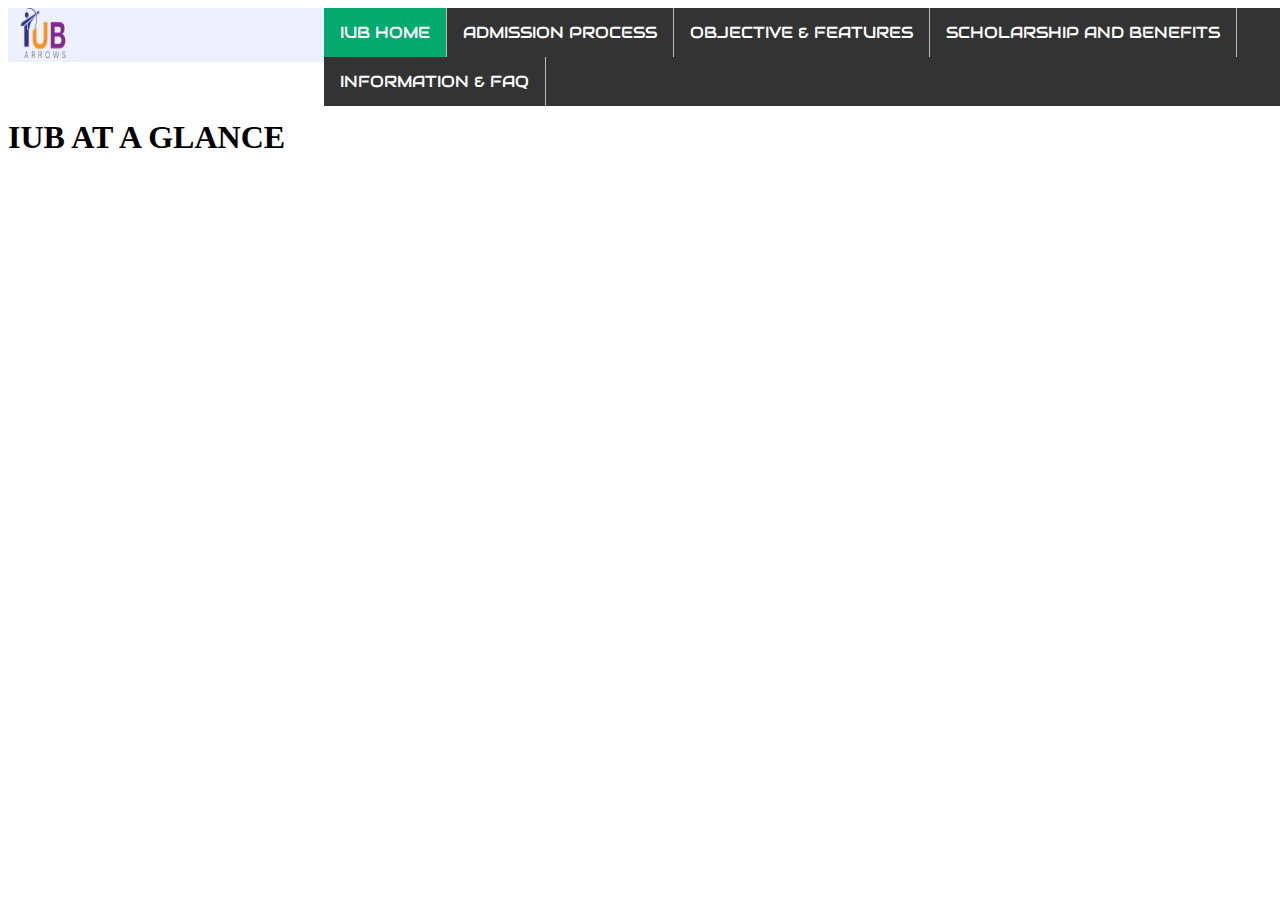
==== index.html @ 6827ff08 "navar(sticky) complete" ====
<!DOCTYPE html>
<html lang="en">
<head>
    <meta charset="UTF-8">
    <meta name="viewport" content="width=device-width, initial-scale=1.0">
    <title>iub home </title>
    <link rel="stylesheet" href="style.css">
    <link rel="stylesheet" href="https://fonts.googleapis.com/css?family=Audiowide">
</head>
<body>

    <div class="container">
        <div class="image">
      <img src="logo_2-978bea97-bc52-4305-9f88-c61fd70215d1.png" 
      alt="iub arrows" class="iubarrow" >
        </div>
        <div class="navbar">
            <ul>
                <li><a href="index.html" class="active">IUB HOME</a></li>
                <li><a href="admission.html" >ADMISSION PROCESS</a></li>
                <li><a href="objectivesandfeatures.html">OBJECTIVE & FEATURES </a></li>
                <li><a href="scholarship&benefits.html" >SCHOLARSHIP AND BENEFITS</a></li>
                <li><a href="info.html" >INFORMATION & FAQ</a></li>

              </ul>

        </div>
    </div>
    <br>
    <br>
       <h1>IUB AT A GLANCE</h1>
</body>
</html>
---- style.css ----
.container{
    display: grid;
    grid-template-columns: 1fr 3fr;
    background-color: #EDF1FF;

}
.iubarrow{
    height: 50px;
    width: 70px;
    
}
ul {
    list-style-type: none;
    margin: 0;
    padding: 0;
    overflow: hidden;
    background-color: #333;
    /* make it sticky navbar */
    position: fixed;
  top: 30;
  width: 80;
  }


   
  
  
  
li {
    float: left;
    /* Add a gray right border to all list items, except the last item (last-child) */
    border-right: 1px solid #bbb;
  }

  li a {
    display: block;
    color: white;
    text-align: center;
    padding: 14px 16px;
    text-decoration: none;
  }

  /* Change the link color to #111 (black) on hover */
li a:hover {
    background-color: #111;
  }

  .active {
    background-color: #04AA6D;
  }

/* using google fonts */
.navbar{
    font-family: "Audiowide", sans-serif;

}
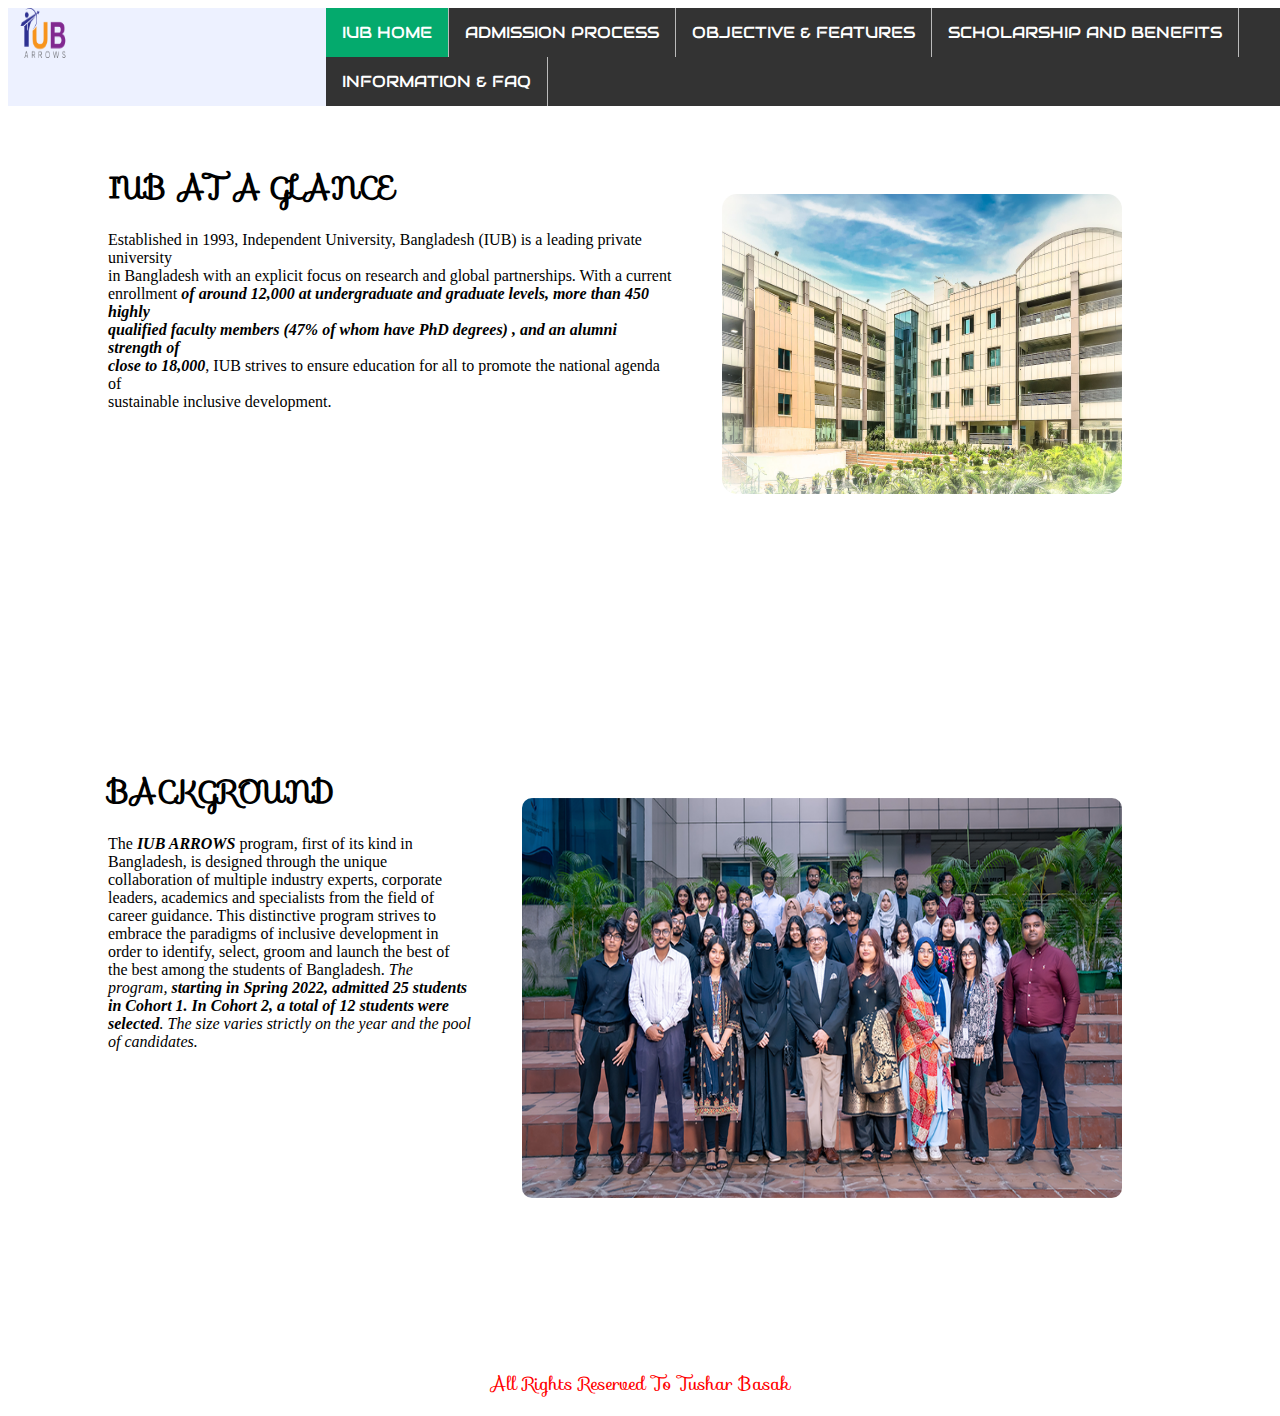
==== commit 70125f12: "iub home completed" ====
--- a/index.html
+++ b/index.html
@@ -6,6 +6,7 @@
     <title>iub home </title>
     <link rel="stylesheet" href="style.css">
     <link rel="stylesheet" href="https://fonts.googleapis.com/css?family=Audiowide">
+    <link rel="stylesheet" href="https://fonts.googleapis.com/css?family=Sofia&effect=fire">
 </head>
 <body>
 
@@ -28,6 +29,37 @@
     </div>
     <br>
     <br>
-       <h1>IUB AT A GLANCE</h1>
+    
+       <div class="iubinfo">
+        <div>
+            <h1 class="sofia">IUB AT A GLANCE</h1>
+            <p>
+             Established in 1993, Independent University, Bangladesh (IUB) is a leading private university <br> in Bangladesh with an explicit focus on research and global partnerships. With a current <br> enrollment  <i><b>of around 12,000 at undergraduate and graduate levels, more than 450 highly <br>qualified faculty members (47% of whom have PhD degrees) , and an alumni strength of <br>close to 18,000</b></i>, IUB strives  to ensure education for all to promote the national agenda of <br>sustainable inclusive development.
+            </p>
+
+        </div>
+        
+          <div >
+            <img src="iub campus.jpeg" alt="iubcampus" class="iubimage" >
+          </div>
+       
+
+       </div>
+       <div class="iubinfo">
+        <div>
+            <h1 class="sofia">BACKGROUND</h1>
+            <p>
+                The <i><b>IUB ARROWS</b> </i>program, first of its kind in Bangladesh, is designed through the unique collaboration of multiple industry experts, corporate leaders, academics and specialists from the field of career guidance. This distinctive program strives to embrace the paradigms of inclusive development in order to identify, select, groom and launch the best of the best among the students of Bangladesh. <i>The program, <b>starting in Spring 2022, admitted 25 students in Cohort 1. In Cohort 2, a total of 12 students were selected</b>. The size varies strictly on the year and the pool of candidates.</i>
+            </p>
+
+        </div>
+        
+          <div >
+            <img src="background image.png" alt="iubcampus" class="iubarrowbackground" >
+          </div>
+       
+
+       </div>
+       <footer class="footer">  <p>All Rights Reserved To Tushar Basak </p></footer>
 </body>
 </html>--- a/style.css
+++ b/style.css
@@ -3,6 +3,10 @@
     display: grid;
     grid-template-columns: 1fr 3fr;
     background-color: #EDF1FF;
+    /* make it sticky navbar */
+    position: fixed;
+  
+    width: 80;
 
 }
 .iubarrow{
@@ -17,9 +21,7 @@
     overflow: hidden;
     background-color: #333;
     /* make it sticky navbar */
-    position: fixed;
-  top: 30;
-  width: 80;
+  
   }
 
 
@@ -54,4 +56,35 @@
 .navbar{
     font-family: "Audiowide", sans-serif;
 
+}
+
+.iubimage{
+    height: 300px;
+    width: 400px;
+    border-radius: 15px;
+    margin: 50px;
+}
+
+.iubinfo{
+    display: flex;
+    padding: 100px;
+    
+
+}
+.sofia{
+    font-family: "Sofia", sans-serif;
+    font-size: 30px;
+}
+.iubarrowbackground{
+    height: 400px;
+    width: 600px;
+    border-radius: 10px;
+    margin: 50px;
+}
+
+.footer{
+    text-align: center;
+    color: red;
+    font-size: large;
+    font-family: "Sofia";
 }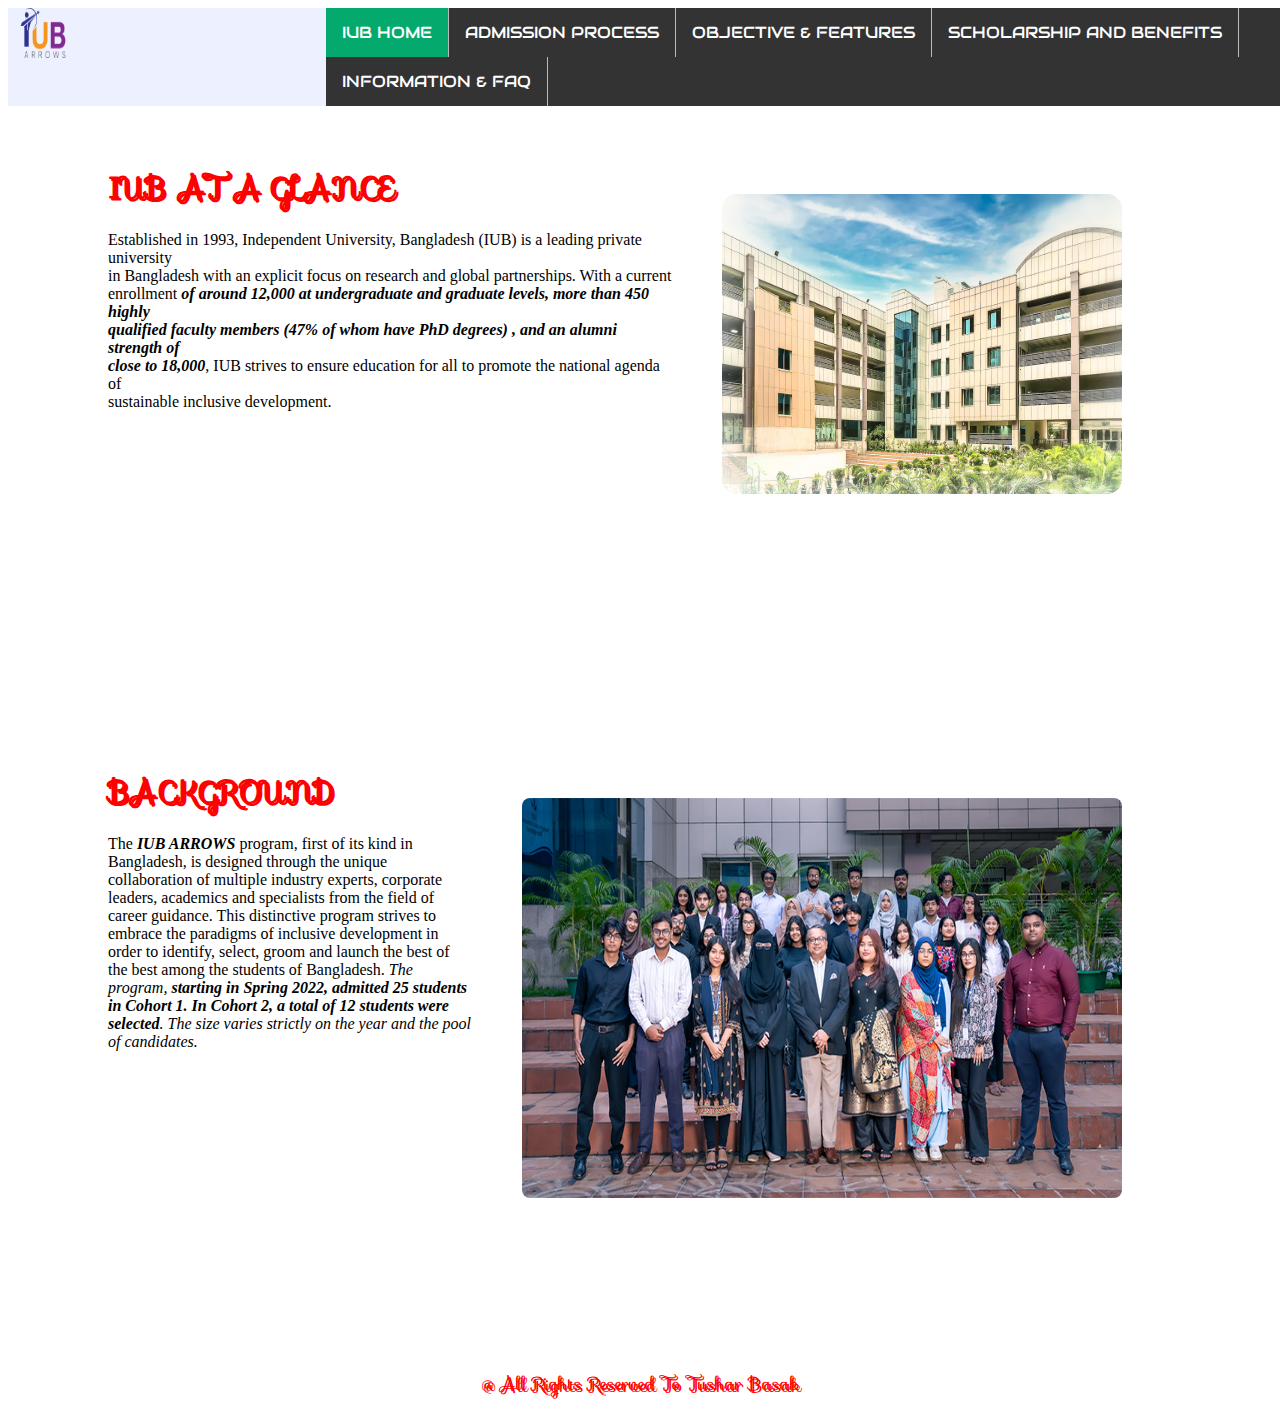
==== commit 23fa7622: "admission process & objectives & features" ====
--- a/index.html
+++ b/index.html
@@ -60,6 +60,6 @@
        
 
        </div>
-       <footer class="footer">  <p>All Rights Reserved To Tushar Basak </p></footer>
+       <footer class="footer">  <p>@ All Rights Reserved To Tushar Basak </p></footer>
 </body>
 </html>--- a/style.css
+++ b/style.css
@@ -14,7 +14,7 @@
     width: 70px;
     
 }
-ul {
+.navbar ul {
     list-style-type: none;
     margin: 0;
     padding: 0;
@@ -29,13 +29,13 @@
   
   
   
-li {
+.navbar li {
     float: left;
     /* Add a gray right border to all list items, except the last item (last-child) */
     border-right: 1px solid #bbb;
   }
 
-  li a {
+  .navbar li a {
     display: block;
     color: white;
     text-align: center;
@@ -44,7 +44,7 @@
   }
 
   /* Change the link color to #111 (black) on hover */
-li a:hover {
+.navbar li a:hover {
     background-color: #111;
   }
 
@@ -72,19 +72,44 @@
 
 }
 .sofia{
+    color: red;
+    /* text shaddow */
+    text-shadow: 2px 2px #ff0000; 
     font-family: "Sofia", sans-serif;
     font-size: 30px;
 }
 .iubarrowbackground{
     height: 400px;
     width: 600px;
-    border-radius: 10px;
+    border-radius: 8px;
     margin: 50px;
 }
 
 .footer{
     text-align: center;
     color: red;
+     /* text shaddow */
+     text-shadow: 2px 2px #ff0000; 
     font-size: large;
     font-family: "Sofia";
+}
+
+.academicprograms li a{
+    text-decoration: navy;
+    
+}
+
+.container2{
+    display: grid;
+    grid-template-columns: 1fr 1fr;
+}
+
+.image2{
+    height: 50px;
+    width: 30px;
+    border-radius: 9px;
+}
+
+.tirang{
+    font-family: "Trirong";
 }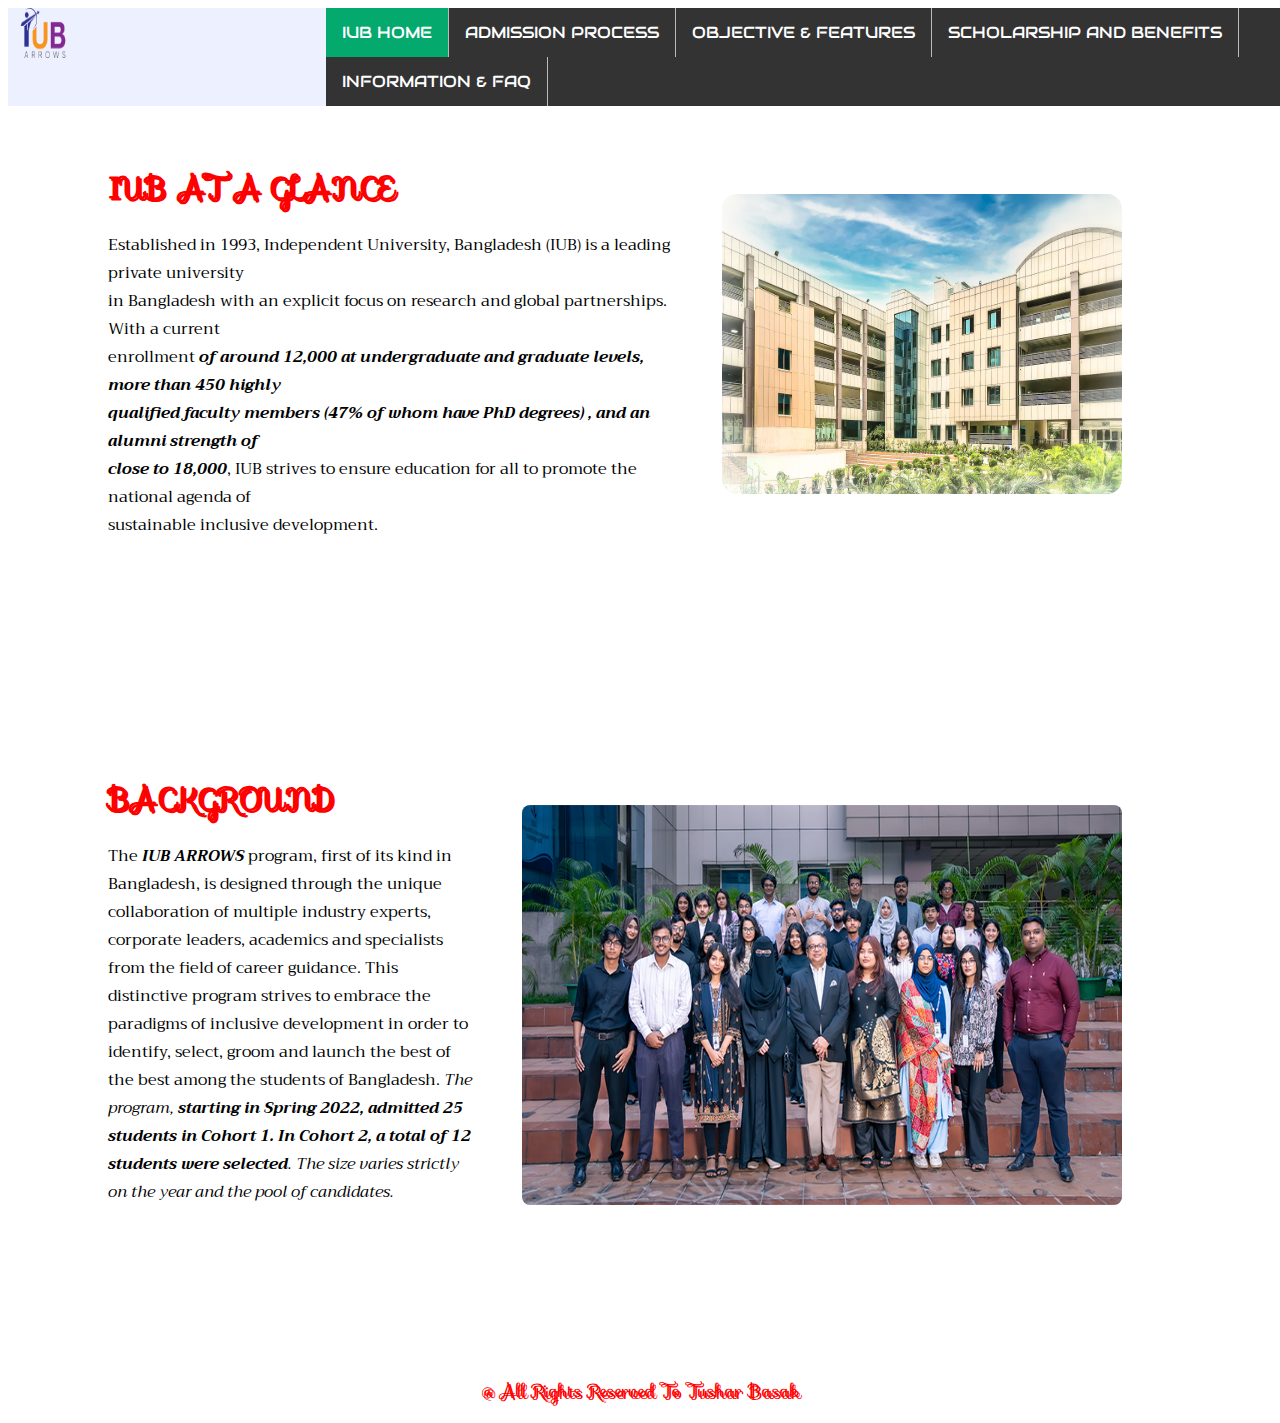
==== commit 318eee60: "font change of iub home paragraphs" ====
--- a/index.html
+++ b/index.html
@@ -7,6 +7,7 @@
     <link rel="stylesheet" href="style.css">
     <link rel="stylesheet" href="https://fonts.googleapis.com/css?family=Audiowide">
     <link rel="stylesheet" href="https://fonts.googleapis.com/css?family=Sofia&effect=fire">
+    <link rel="stylesheet" href="https://fonts.googleapis.com/css?family=Trirong">
 </head>
 <body>
 
@@ -33,7 +34,7 @@
        <div class="iubinfo">
         <div>
             <h1 class="sofia">IUB AT A GLANCE</h1>
-            <p>
+            <p class="tirang">
              Established in 1993, Independent University, Bangladesh (IUB) is a leading private university <br> in Bangladesh with an explicit focus on research and global partnerships. With a current <br> enrollment  <i><b>of around 12,000 at undergraduate and graduate levels, more than 450 highly <br>qualified faculty members (47% of whom have PhD degrees) , and an alumni strength of <br>close to 18,000</b></i>, IUB strives  to ensure education for all to promote the national agenda of <br>sustainable inclusive development.
             </p>
 
@@ -47,8 +48,8 @@
        </div>
        <div class="iubinfo">
         <div>
-            <h1 class="sofia">BACKGROUND</h1>
-            <p>
+            <h1 class="sofia" >BACKGROUND</h1>
+            <p class="tirang">
                 The <i><b>IUB ARROWS</b> </i>program, first of its kind in Bangladesh, is designed through the unique collaboration of multiple industry experts, corporate leaders, academics and specialists from the field of career guidance. This distinctive program strives to embrace the paradigms of inclusive development in order to identify, select, groom and launch the best of the best among the students of Bangladesh. <i>The program, <b>starting in Spring 2022, admitted 25 students in Cohort 1. In Cohort 2, a total of 12 students were selected</b>. The size varies strictly on the year and the pool of candidates.</i>
             </p>
 
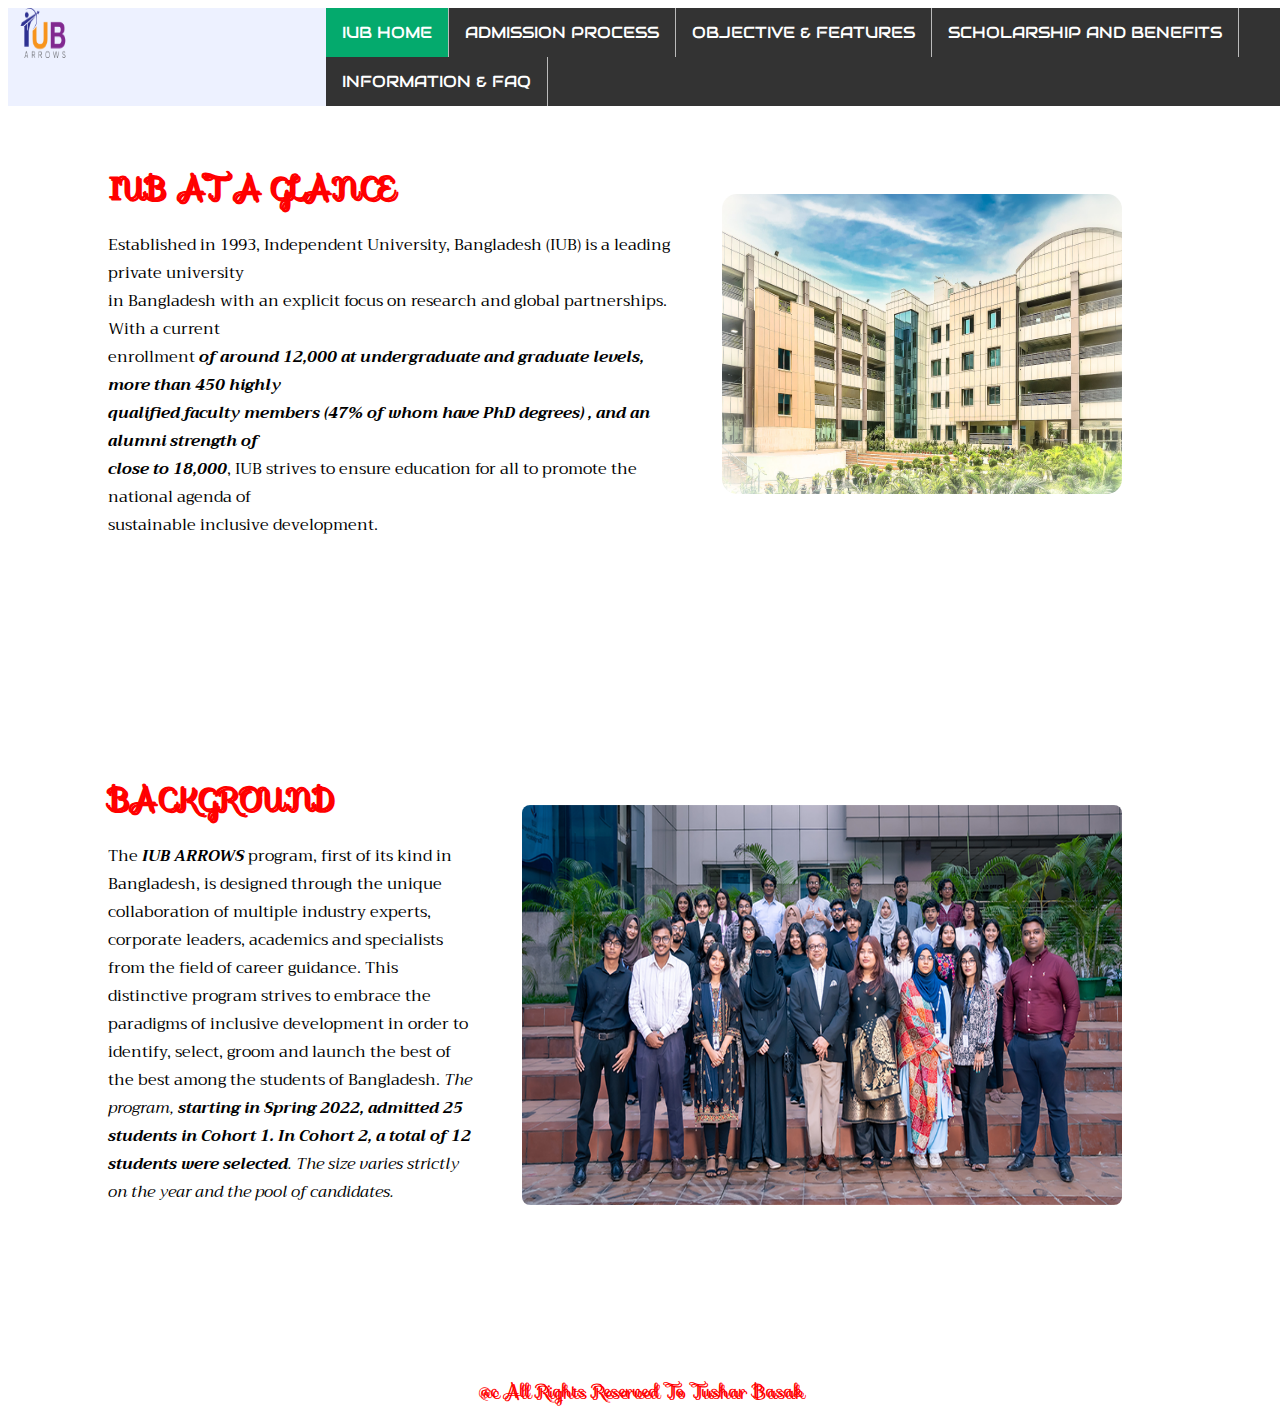
==== commit 791c613a: "total complete" ====
--- a/index.html
+++ b/index.html
@@ -56,11 +56,12 @@
         </div>
         
           <div >
+            <a href="https://www.facebook.com/iub.edu/"></a>
             <img src="background image.png" alt="iubcampus" class="iubarrowbackground" >
           </div>
        
 
        </div>
-       <footer class="footer">  <p>@ All Rights Reserved To Tushar Basak </p></footer>
+       <footer class="footer">  <p>@c All Rights Reserved To Tushar Basak </p></footer>
 </body>
 </html>--- a/style.css
+++ b/style.css
@@ -112,4 +112,21 @@
 
 .tirang{
     font-family: "Trirong";
+}
+
+.container3{
+     display: grid;
+     grid-template-columns: 1fr 1fr 1fr;
+}
+
+.footer{
+    text-align: center;
+}
+
+.logo{
+    height:30px;
+    width: 50px;
+    border: 1px solid black;
+    border-radius: 5px;
+
 }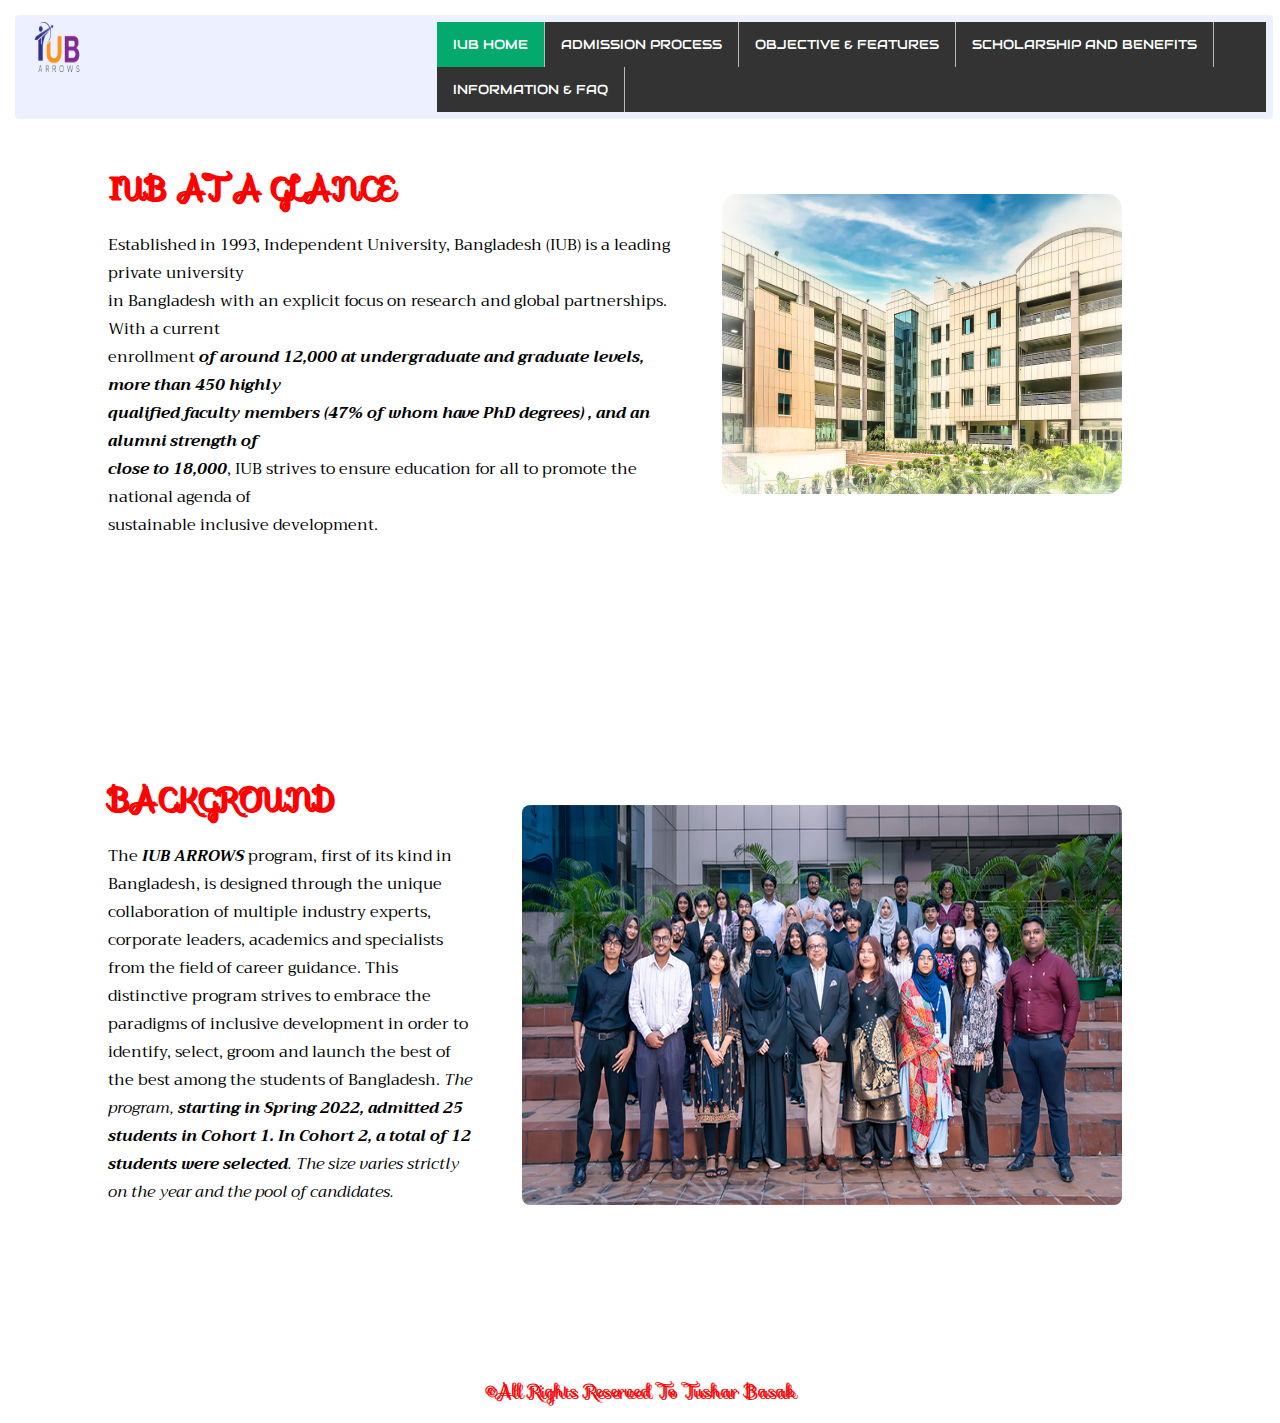
==== commit 0dfc5edd: "© footer changed" ====
--- a/index.html
+++ b/index.html
@@ -62,6 +62,6 @@
        
 
        </div>
-       <footer class="footer">  <p>@c All Rights Reserved To Tushar Basak </p></footer>
+       <footer class="footer">  <p> ©All Rights Reserved To Tushar Basak </p></footer>
 </body>
 </html>--- a/style.css
+++ b/style.css
@@ -1,12 +1,18 @@
 
 .container{
     display: grid;
-    grid-template-columns: 1fr 3fr;
+    grid-template-columns: 2fr 4fr;
     background-color: #EDF1FF;
     /* make it sticky navbar */
     position: fixed;
-  
-    width: 80;
+    width: 70;
+    margin: 7px;
+    padding: 7px;
+    border-radius: 4px;
+
+    
+    
+    
 
 }
 .iubarrow{
@@ -20,7 +26,7 @@
     padding: 0;
     overflow: hidden;
     background-color: #333;
-    /* make it sticky navbar */
+   
   
   }
 
@@ -41,6 +47,7 @@
     text-align: center;
     padding: 14px 16px;
     text-decoration: none;
+    font-size:smaller;
   }
 
   /* Change the link color to #111 (black) on hover */
@@ -64,7 +71,7 @@
     border-radius: 15px;
     margin: 50px;
 }
-
+/* using flex */
 .iubinfo{
     display: flex;
     padding: 100px;
